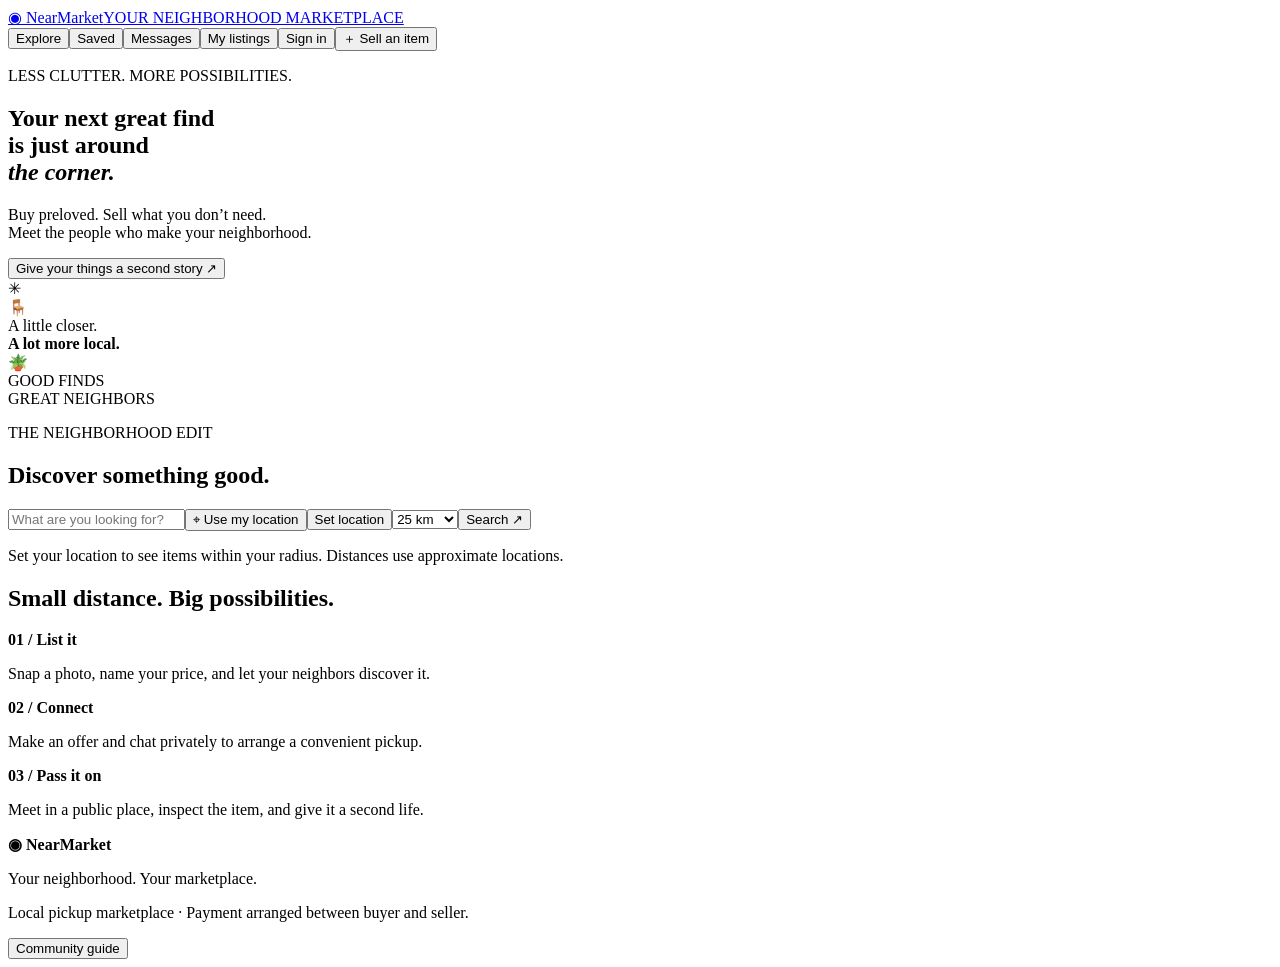
==== static/index.html @ b22f5d86 "Build local marketplace, super admin dashboard and scoped API provisioning" ====
<!doctype html><html lang="en"><head><meta charset="UTF-8"><meta name="viewport" content="width=device-width,initial-scale=1"><title>NearMarket · Good finds, close by.</title><link rel="stylesheet" href="/style.css"><script src="/app.js" defer></script></head><body><header><a class="brand" href="/">◉ NearMarket<span>YOUR NEIGHBORHOOD MARKETPLACE</span></a><nav><button id="browse">Explore</button><button id="saved">Saved</button><button id="inbox">Messages</button><button id="mine">My listings</button><button id="account">Sign in</button><button id="sell" class="primary">＋ Sell an item</button></nav></header><main><section class="hero"><div><p class="eyebrow">LESS CLUTTER. MORE POSSIBILITIES.</p><h1>Your next great find<br>is just around<br><em>the corner.</em></h1><p>Buy preloved. Sell what you don’t need.<br>Meet the people who make your neighborhood.</p><button id="heroSell" class="primary">Give your things a second story ↗</button></div><div class="art" aria-hidden="true"><div class="sun">✳</div><div class="chair">🪑</div><div class="tag">A little closer.<br><strong>A lot more local.</strong></div><div class="plant">🪴</div><div class="sticker">GOOD FINDS<br>GREAT NEIGHBORS</div></div></section><section class="market"><div class="heading"><div><p class="eyebrow">THE NEIGHBORHOOD EDIT</p><h2 id="sectionTitle">Discover something good.</h2></div><span id="count"></span></div><form id="search" class="filters"><input id="query" aria-label="Search listings" placeholder="What are you looking for?"><button type="button" id="locate">⌖ Use my location</button><button type="button" id="manual">Set location</button><select id="radius" aria-label="Search radius"><option value="1">1 km</option><option value="5">5 km</option><option value="10">10 km</option><option value="25" selected>25 km</option><option value="50">50 km</option><option value="100">100 km</option></select><button class="primary">Search ↗</button></form><p id="locationLabel" class="muted">Set your location to see items within your radius. Distances use approximate locations.</p><div id="categories" class="categories"></div><div id="grid" class="grid"></div></section><section class="how"><h2>Small distance. Big possibilities.</h2><div><article><b>01 / List it</b><p>Snap a photo, name your price, and let your neighbors discover it.</p></article><article><b>02 / Connect</b><p>Make an offer and chat privately to arrange a convenient pickup.</p></article><article><b>03 / Pass it on</b><p>Meet in a public place, inspect the item, and give it a second life.</p></article></div></section></main><footer><strong>◉ NearMarket</strong><p>Your neighborhood. Your marketplace.</p><p>Local pickup marketplace · Payment arranged between buyer and seller.</p><button id="guide">Community guide</button></footer><dialog id="dialog"><button id="close" aria-label="Close dialog">✕</button><div id="dialogBody"></div></dialog><div id="toast" role="status" aria-live="polite"></div></body></html>
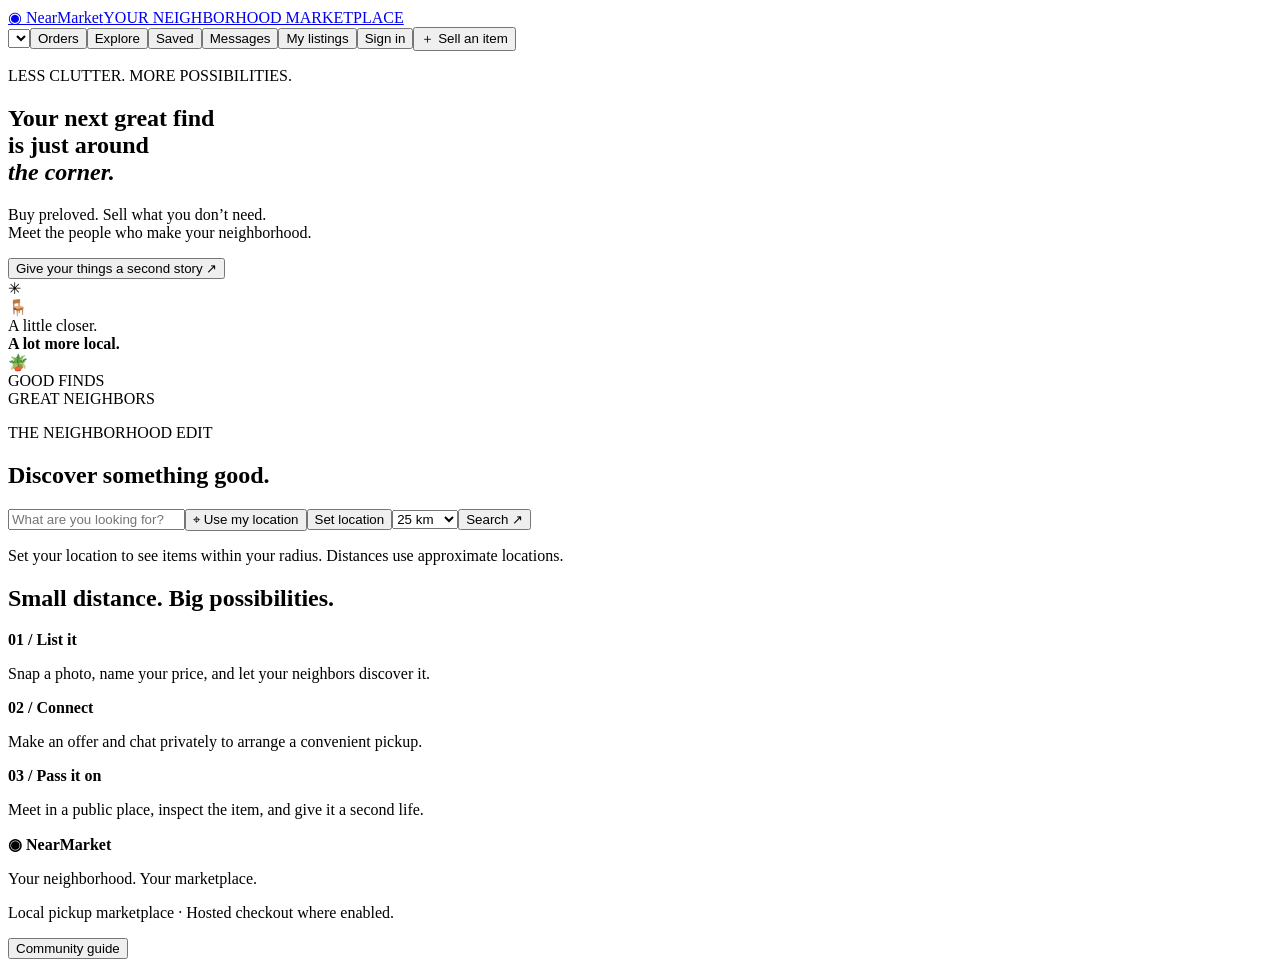
==== commit aff35bd9: "Add tenant administration, API key lifecycle controls and hosted payment workflows" ====
--- a/static/index.html
+++ b/static/index.html
@@ -1 +1 @@
-<!doctype html><html lang="en"><head><meta charset="UTF-8"><meta name="viewport" content="width=device-width,initial-scale=1"><title>NearMarket · Good finds, close by.</title><link rel="stylesheet" href="/style.css"><script src="/app.js" defer></script></head><body><header><a class="brand" href="/">◉ NearMarket<span>YOUR NEIGHBORHOOD MARKETPLACE</span></a><nav><button id="browse">Explore</button><button id="saved">Saved</button><button id="inbox">Messages</button><button id="mine">My listings</button><button id="account">Sign in</button><button id="sell" class="primary">＋ Sell an item</button></nav></header><main><section class="hero"><div><p class="eyebrow">LESS CLUTTER. MORE POSSIBILITIES.</p><h1>Your next great find<br>is just around<br><em>the corner.</em></h1><p>Buy preloved. Sell what you don’t need.<br>Meet the people who make your neighborhood.</p><button id="heroSell" class="primary">Give your things a second story ↗</button></div><div class="art" aria-hidden="true"><div class="sun">✳</div><div class="chair">🪑</div><div class="tag">A little closer.<br><strong>A lot more local.</strong></div><div class="plant">🪴</div><div class="sticker">GOOD FINDS<br>GREAT NEIGHBORS</div></div></section><section class="market"><div class="heading"><div><p class="eyebrow">THE NEIGHBORHOOD EDIT</p><h2 id="sectionTitle">Discover something good.</h2></div><span id="count"></span></div><form id="search" class="filters"><input id="query" aria-label="Search listings" placeholder="What are you looking for?"><button type="button" id="locate">⌖ Use my location</button><button type="button" id="manual">Set location</button><select id="radius" aria-label="Search radius"><option value="1">1 km</option><option value="5">5 km</option><option value="10">10 km</option><option value="25" selected>25 km</option><option value="50">50 km</option><option value="100">100 km</option></select><button class="primary">Search ↗</button></form><p id="locationLabel" class="muted">Set your location to see items within your radius. Distances use approximate locations.</p><div id="categories" class="categories"></div><div id="grid" class="grid"></div></section><section class="how"><h2>Small distance. Big possibilities.</h2><div><article><b>01 / List it</b><p>Snap a photo, name your price, and let your neighbors discover it.</p></article><article><b>02 / Connect</b><p>Make an offer and chat privately to arrange a convenient pickup.</p></article><article><b>03 / Pass it on</b><p>Meet in a public place, inspect the item, and give it a second life.</p></article></div></section></main><footer><strong>◉ NearMarket</strong><p>Your neighborhood. Your marketplace.</p><p>Local pickup marketplace · Payment arranged between buyer and seller.</p><button id="guide">Community guide</button></footer><dialog id="dialog"><button id="close" aria-label="Close dialog">✕</button><div id="dialogBody"></div></dialog><div id="toast" role="status" aria-live="polite"></div></body></html>
+<!doctype html><html lang="en"><head><meta charset="UTF-8"><meta name="viewport" content="width=device-width,initial-scale=1"><title>NearMarket · Good finds, close by.</title><link rel="stylesheet" href="/style.css"><script src="/app.js" defer></script></head><body><header><a class="brand" href="/">◉ NearMarket<span>YOUR NEIGHBORHOOD MARKETPLACE</span></a><nav><select id="tenantSelect" aria-label="Marketplace"></select><button id="tenantManage" hidden>Marketplace admin</button><button id="joinTenant" hidden>Join marketplace</button><button id="orders">Orders</button><button id="browse">Explore</button><button id="saved">Saved</button><button id="inbox">Messages</button><button id="mine">My listings</button><button id="account">Sign in</button><button id="sell" class="primary">＋ Sell an item</button></nav></header><main><section class="hero"><div><p class="eyebrow">LESS CLUTTER. MORE POSSIBILITIES.</p><h1>Your next great find<br>is just around<br><em>the corner.</em></h1><p>Buy preloved. Sell what you don’t need.<br>Meet the people who make your neighborhood.</p><button id="heroSell" class="primary">Give your things a second story ↗</button></div><div class="art" aria-hidden="true"><div class="sun">✳</div><div class="chair">🪑</div><div class="tag">A little closer.<br><strong>A lot more local.</strong></div><div class="plant">🪴</div><div class="sticker">GOOD FINDS<br>GREAT NEIGHBORS</div></div></section><section class="market"><div class="heading"><div><p class="eyebrow">THE NEIGHBORHOOD EDIT</p><h2 id="sectionTitle">Discover something good.</h2></div><span id="count"></span></div><form id="search" class="filters"><input id="query" aria-label="Search listings" placeholder="What are you looking for?"><button type="button" id="locate">⌖ Use my location</button><button type="button" id="manual">Set location</button><select id="radius" aria-label="Search radius"><option value="1">1 km</option><option value="5">5 km</option><option value="10">10 km</option><option value="25" selected>25 km</option><option value="50">50 km</option><option value="100">100 km</option></select><button class="primary">Search ↗</button></form><p id="locationLabel" class="muted">Set your location to see items within your radius. Distances use approximate locations.</p><div id="categories" class="categories"></div><div id="grid" class="grid"></div></section><section class="how"><h2>Small distance. Big possibilities.</h2><div><article><b>01 / List it</b><p>Snap a photo, name your price, and let your neighbors discover it.</p></article><article><b>02 / Connect</b><p>Make an offer and chat privately to arrange a convenient pickup.</p></article><article><b>03 / Pass it on</b><p>Meet in a public place, inspect the item, and give it a second life.</p></article></div></section></main><footer><strong>◉ NearMarket</strong><p>Your neighborhood. Your marketplace.</p><p>Local pickup marketplace · Hosted checkout where enabled.</p><button id="guide">Community guide</button></footer><dialog id="dialog"><button id="close" aria-label="Close dialog">✕</button><div id="dialogBody"></div></dialog><div id="toast" role="status" aria-live="polite"></div></body></html>
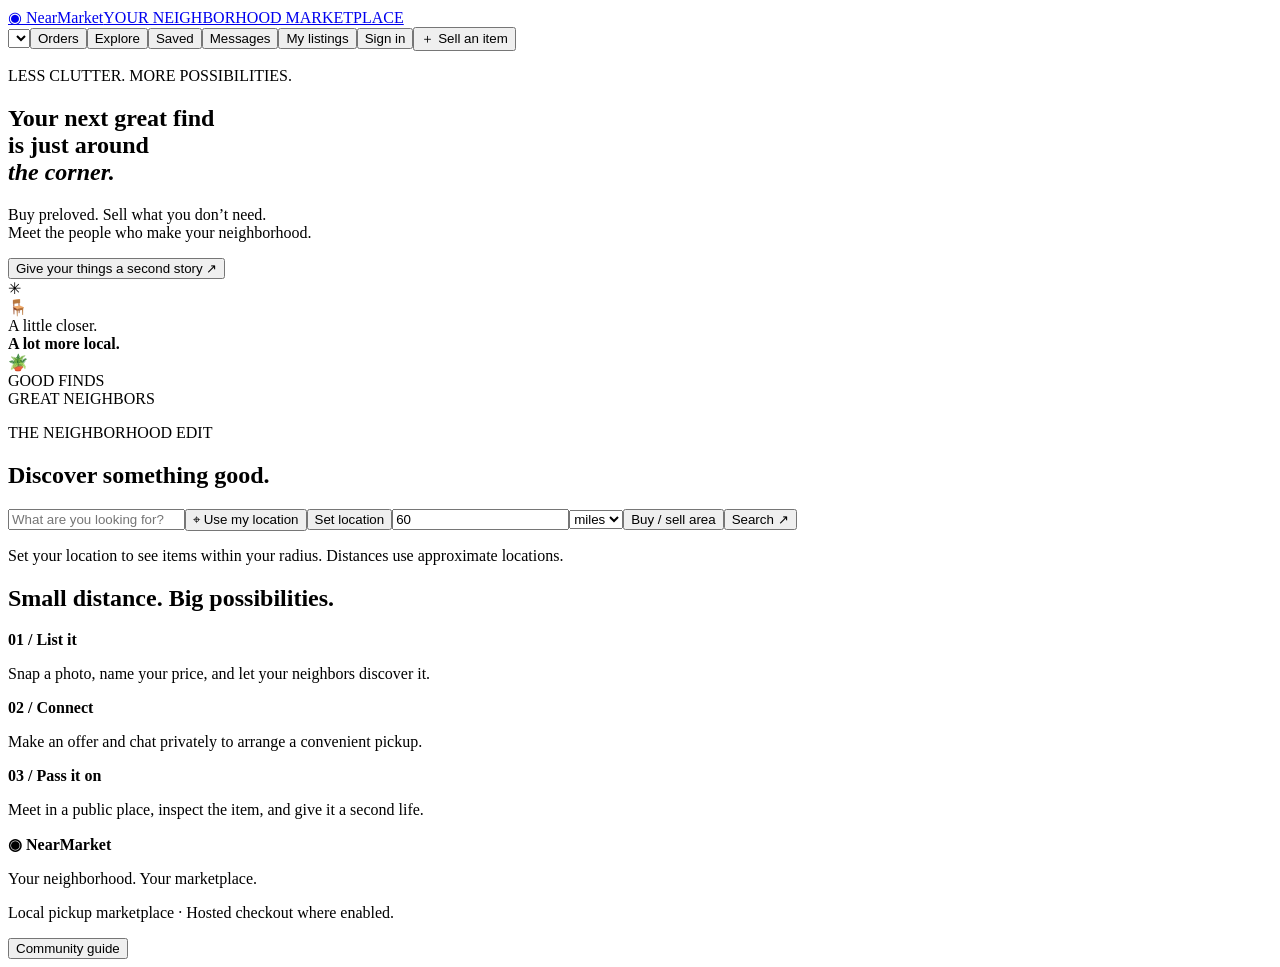
==== commit 67f750c5: "Add user and admin trade radius controls with 60-mile current-GPS default" ====
--- a/static/index.html
+++ b/static/index.html
@@ -1 +1 @@
-<!doctype html><html lang="en"><head><meta charset="UTF-8"><meta name="viewport" content="width=device-width,initial-scale=1"><title>NearMarket · Good finds, close by.</title><link rel="stylesheet" href="/style.css"><script src="/app.js" defer></script></head><body><header><a class="brand" href="/">◉ NearMarket<span>YOUR NEIGHBORHOOD MARKETPLACE</span></a><nav><select id="tenantSelect" aria-label="Marketplace"></select><button id="tenantManage" hidden>Marketplace admin</button><button id="joinTenant" hidden>Join marketplace</button><button id="orders">Orders</button><button id="browse">Explore</button><button id="saved">Saved</button><button id="inbox">Messages</button><button id="mine">My listings</button><button id="account">Sign in</button><button id="sell" class="primary">＋ Sell an item</button></nav></header><main><section class="hero"><div><p class="eyebrow">LESS CLUTTER. MORE POSSIBILITIES.</p><h1>Your next great find<br>is just around<br><em>the corner.</em></h1><p>Buy preloved. Sell what you don’t need.<br>Meet the people who make your neighborhood.</p><button id="heroSell" class="primary">Give your things a second story ↗</button></div><div class="art" aria-hidden="true"><div class="sun">✳</div><div class="chair">🪑</div><div class="tag">A little closer.<br><strong>A lot more local.</strong></div><div class="plant">🪴</div><div class="sticker">GOOD FINDS<br>GREAT NEIGHBORS</div></div></section><section class="market"><div class="heading"><div><p class="eyebrow">THE NEIGHBORHOOD EDIT</p><h2 id="sectionTitle">Discover something good.</h2></div><span id="count"></span></div><form id="search" class="filters"><input id="query" aria-label="Search listings" placeholder="What are you looking for?"><button type="button" id="locate">⌖ Use my location</button><button type="button" id="manual">Set location</button><select id="radius" aria-label="Search radius"><option value="1">1 km</option><option value="5">5 km</option><option value="10">10 km</option><option value="25" selected>25 km</option><option value="50">50 km</option><option value="100">100 km</option></select><button class="primary">Search ↗</button></form><p id="locationLabel" class="muted">Set your location to see items within your radius. Distances use approximate locations.</p><div id="categories" class="categories"></div><div id="grid" class="grid"></div></section><section class="how"><h2>Small distance. Big possibilities.</h2><div><article><b>01 / List it</b><p>Snap a photo, name your price, and let your neighbors discover it.</p></article><article><b>02 / Connect</b><p>Make an offer and chat privately to arrange a convenient pickup.</p></article><article><b>03 / Pass it on</b><p>Meet in a public place, inspect the item, and give it a second life.</p></article></div></section></main><footer><strong>◉ NearMarket</strong><p>Your neighborhood. Your marketplace.</p><p>Local pickup marketplace · Hosted checkout where enabled.</p><button id="guide">Community guide</button></footer><dialog id="dialog"><button id="close" aria-label="Close dialog">✕</button><div id="dialogBody"></div></dialog><div id="toast" role="status" aria-live="polite"></div></body></html>
+<!doctype html><html lang="en"><head><meta charset="UTF-8"><meta name="viewport" content="width=device-width,initial-scale=1"><title>NearMarket · Good finds, close by.</title><link rel="stylesheet" href="/style.css"><script src="/gateway-gui.js" defer></script><script src="/location-gui.js" defer></script><script src="/app.js" defer></script></head><body><header><a class="brand" href="/">◉ NearMarket<span>YOUR NEIGHBORHOOD MARKETPLACE</span></a><nav><select id="tenantSelect" aria-label="Marketplace"></select><button id="tenantManage" hidden>Marketplace admin</button><button id="joinTenant" hidden>Join marketplace</button><button id="orders">Orders</button><button id="browse">Explore</button><button id="saved">Saved</button><button id="inbox">Messages</button><button id="mine">My listings</button><button id="account">Sign in</button><button id="superAdmin" hidden>Super admin</button><button id="apiKeys" hidden>API &amp; keys</button><button id="paymentGateways" hidden>Payment gateways</button><button id="locationAdmin" hidden>Location controls</button><button id="sell" class="primary">＋ Sell an item</button></nav></header><main><section class="hero"><div><p class="eyebrow">LESS CLUTTER. MORE POSSIBILITIES.</p><h1>Your next great find<br>is just around<br><em>the corner.</em></h1><p>Buy preloved. Sell what you don’t need.<br>Meet the people who make your neighborhood.</p><button id="heroSell" class="primary">Give your things a second story ↗</button></div><div class="art" aria-hidden="true"><div class="sun">✳</div><div class="chair">🪑</div><div class="tag">A little closer.<br><strong>A lot more local.</strong></div><div class="plant">🪴</div><div class="sticker">GOOD FINDS<br>GREAT NEIGHBORS</div></div></section><section class="market"><div class="heading"><div><p class="eyebrow">THE NEIGHBORHOOD EDIT</p><h2 id="sectionTitle">Discover something good.</h2></div><span id="count"></span></div><form id="search" class="filters"><input id="query" aria-label="Search listings" placeholder="What are you looking for?"><button type="button" id="locate">⌖ Use my location</button><button type="button" id="manual">Set location</button><input id="radius" type="number" min="0.1" max="500" step="any" value="60" aria-label="Search radius"><select id="distanceUnit" aria-label="Distance unit"><option value="km">km</option><option value="mi" selected>miles</option></select><button type="button" id="tradeArea">Buy / sell area</button><button class="primary">Search ↗</button></form><p id="locationLabel" class="muted">Set your location to see items within your radius. Distances use approximate locations.</p><div id="categories" class="categories"></div><div id="grid" class="grid"></div></section><section class="how"><h2>Small distance. Big possibilities.</h2><div><article><b>01 / List it</b><p>Snap a photo, name your price, and let your neighbors discover it.</p></article><article><b>02 / Connect</b><p>Make an offer and chat privately to arrange a convenient pickup.</p></article><article><b>03 / Pass it on</b><p>Meet in a public place, inspect the item, and give it a second life.</p></article></div></section></main><footer><strong>◉ NearMarket</strong><p>Your neighborhood. Your marketplace.</p><p>Local pickup marketplace · Hosted checkout where enabled.</p><button id="guide">Community guide</button></footer><dialog id="dialog"><button id="close" aria-label="Close dialog">✕</button><div id="dialogBody"></div></dialog><div id="toast" role="status" aria-live="polite"></div></body></html>
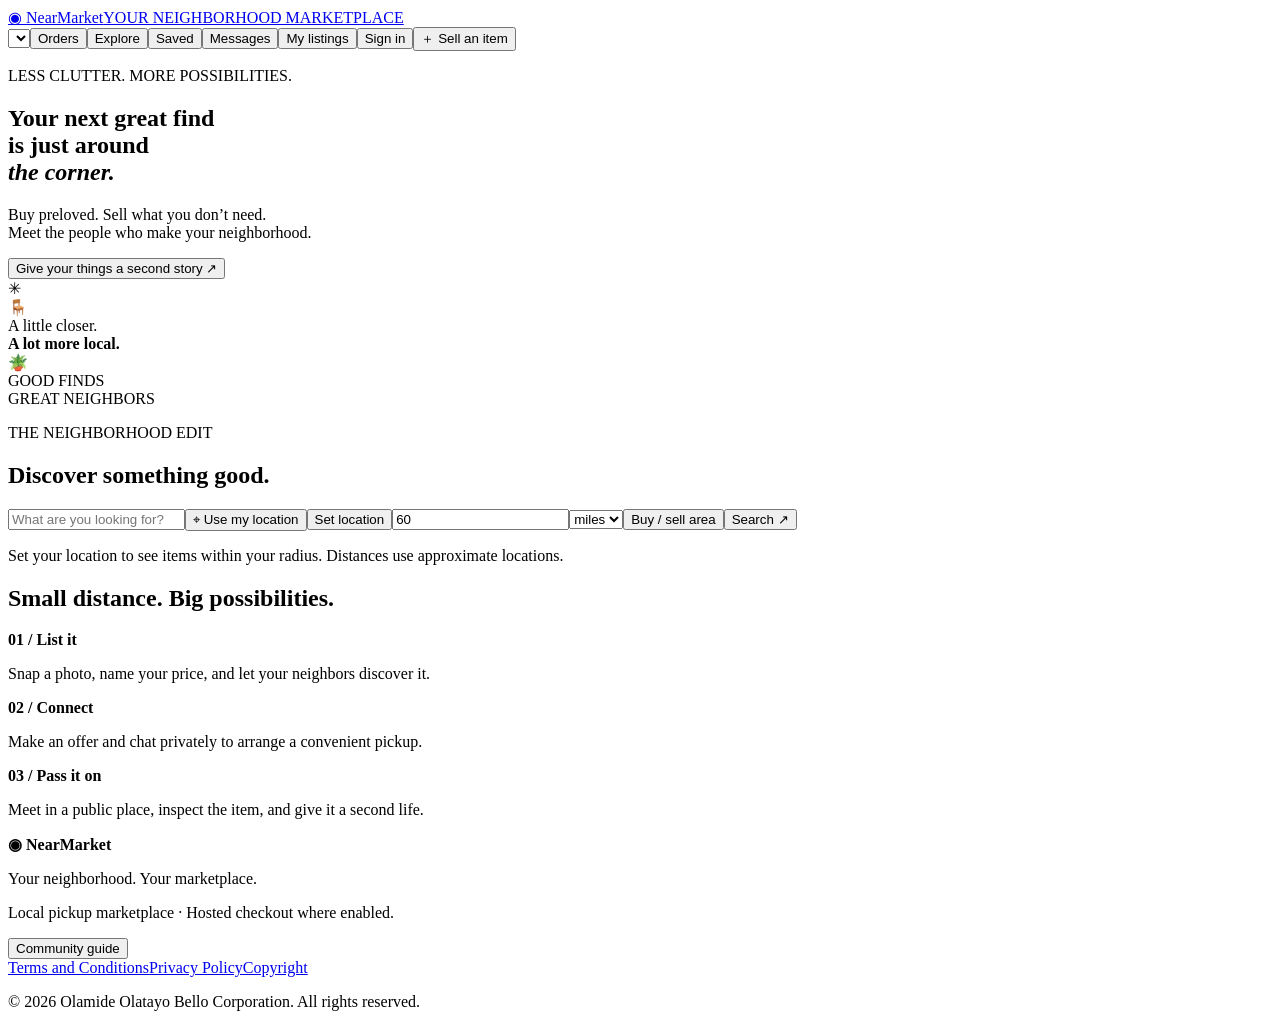
==== commit c9a0dfd9: "Add terms, privacy policy and corporate copyright pages" ====
--- a/static/index.html
+++ b/static/index.html
@@ -1 +1 @@
-<!doctype html><html lang="en"><head><meta charset="UTF-8"><meta name="viewport" content="width=device-width,initial-scale=1"><title>NearMarket · Good finds, close by.</title><link rel="stylesheet" href="/style.css"><script src="/gateway-gui.js" defer></script><script src="/location-gui.js" defer></script><script src="/app.js" defer></script></head><body><header><a class="brand" href="/">◉ NearMarket<span>YOUR NEIGHBORHOOD MARKETPLACE</span></a><nav><select id="tenantSelect" aria-label="Marketplace"></select><button id="tenantManage" hidden>Marketplace admin</button><button id="joinTenant" hidden>Join marketplace</button><button id="orders">Orders</button><button id="browse">Explore</button><button id="saved">Saved</button><button id="inbox">Messages</button><button id="mine">My listings</button><button id="account">Sign in</button><button id="superAdmin" hidden>Super admin</button><button id="apiKeys" hidden>API &amp; keys</button><button id="paymentGateways" hidden>Payment gateways</button><button id="locationAdmin" hidden>Location controls</button><button id="sell" class="primary">＋ Sell an item</button></nav></header><main><section class="hero"><div><p class="eyebrow">LESS CLUTTER. MORE POSSIBILITIES.</p><h1>Your next great find<br>is just around<br><em>the corner.</em></h1><p>Buy preloved. Sell what you don’t need.<br>Meet the people who make your neighborhood.</p><button id="heroSell" class="primary">Give your things a second story ↗</button></div><div class="art" aria-hidden="true"><div class="sun">✳</div><div class="chair">🪑</div><div class="tag">A little closer.<br><strong>A lot more local.</strong></div><div class="plant">🪴</div><div class="sticker">GOOD FINDS<br>GREAT NEIGHBORS</div></div></section><section class="market"><div class="heading"><div><p class="eyebrow">THE NEIGHBORHOOD EDIT</p><h2 id="sectionTitle">Discover something good.</h2></div><span id="count"></span></div><form id="search" class="filters"><input id="query" aria-label="Search listings" placeholder="What are you looking for?"><button type="button" id="locate">⌖ Use my location</button><button type="button" id="manual">Set location</button><input id="radius" type="number" min="0.1" max="500" step="any" value="60" aria-label="Search radius"><select id="distanceUnit" aria-label="Distance unit"><option value="km">km</option><option value="mi" selected>miles</option></select><button type="button" id="tradeArea">Buy / sell area</button><button class="primary">Search ↗</button></form><p id="locationLabel" class="muted">Set your location to see items within your radius. Distances use approximate locations.</p><div id="categories" class="categories"></div><div id="grid" class="grid"></div></section><section class="how"><h2>Small distance. Big possibilities.</h2><div><article><b>01 / List it</b><p>Snap a photo, name your price, and let your neighbors discover it.</p></article><article><b>02 / Connect</b><p>Make an offer and chat privately to arrange a convenient pickup.</p></article><article><b>03 / Pass it on</b><p>Meet in a public place, inspect the item, and give it a second life.</p></article></div></section></main><footer><strong>◉ NearMarket</strong><p>Your neighborhood. Your marketplace.</p><p>Local pickup marketplace · Hosted checkout where enabled.</p><button id="guide">Community guide</button></footer><dialog id="dialog"><button id="close" aria-label="Close dialog">✕</button><div id="dialogBody"></div></dialog><div id="toast" role="status" aria-live="polite"></div></body></html>
+<!doctype html><html lang="en"><head><meta charset="UTF-8"><meta name="viewport" content="width=device-width,initial-scale=1"><title>NearMarket · Good finds, close by.</title><link rel="stylesheet" href="/style.css"><script src="/gateway-gui.js" defer></script><script src="/location-gui.js" defer></script><script src="/app.js" defer></script></head><body><header><a class="brand" href="/">◉ NearMarket<span>YOUR NEIGHBORHOOD MARKETPLACE</span></a><nav><select id="tenantSelect" aria-label="Marketplace"></select><button id="tenantManage" hidden>Marketplace admin</button><button id="joinTenant" hidden>Join marketplace</button><button id="orders">Orders</button><button id="browse">Explore</button><button id="saved">Saved</button><button id="inbox">Messages</button><button id="mine">My listings</button><button id="account">Sign in</button><button id="superAdmin" hidden>Super admin</button><button id="apiKeys" hidden>API &amp; keys</button><button id="paymentGateways" hidden>Payment gateways</button><button id="locationAdmin" hidden>Location controls</button><button id="sell" class="primary">＋ Sell an item</button></nav></header><main><section class="hero"><div><p class="eyebrow">LESS CLUTTER. MORE POSSIBILITIES.</p><h1>Your next great find<br>is just around<br><em>the corner.</em></h1><p>Buy preloved. Sell what you don’t need.<br>Meet the people who make your neighborhood.</p><button id="heroSell" class="primary">Give your things a second story ↗</button></div><div class="art" aria-hidden="true"><div class="sun">✳</div><div class="chair">🪑</div><div class="tag">A little closer.<br><strong>A lot more local.</strong></div><div class="plant">🪴</div><div class="sticker">GOOD FINDS<br>GREAT NEIGHBORS</div></div></section><section class="market"><div class="heading"><div><p class="eyebrow">THE NEIGHBORHOOD EDIT</p><h2 id="sectionTitle">Discover something good.</h2></div><span id="count"></span></div><form id="search" class="filters"><input id="query" aria-label="Search listings" placeholder="What are you looking for?"><button type="button" id="locate">⌖ Use my location</button><button type="button" id="manual">Set location</button><input id="radius" type="number" min="0.1" max="500" step="any" value="60" aria-label="Search radius"><select id="distanceUnit" aria-label="Distance unit"><option value="km">km</option><option value="mi" selected>miles</option></select><button type="button" id="tradeArea">Buy / sell area</button><button class="primary">Search ↗</button></form><p id="locationLabel" class="muted">Set your location to see items within your radius. Distances use approximate locations.</p><div id="categories" class="categories"></div><div id="grid" class="grid"></div></section><section class="how"><h2>Small distance. Big possibilities.</h2><div><article><b>01 / List it</b><p>Snap a photo, name your price, and let your neighbors discover it.</p></article><article><b>02 / Connect</b><p>Make an offer and chat privately to arrange a convenient pickup.</p></article><article><b>03 / Pass it on</b><p>Meet in a public place, inspect the item, and give it a second life.</p></article></div></section></main><footer><strong>◉ NearMarket</strong><p>Your neighborhood. Your marketplace.</p><p>Local pickup marketplace · Hosted checkout where enabled.</p><button id="guide">Community guide</button><nav aria-label="Legal"><a href="/terms">Terms and Conditions</a><a href="/privacy">Privacy Policy</a><a href="/copyright">Copyright</a></nav><p>© 2026 Olamide Olatayo Bello Corporation. All rights reserved.</p></footer><dialog id="dialog"><button id="close" aria-label="Close dialog">✕</button><div id="dialogBody"></div></dialog><div id="toast" role="status" aria-live="polite"></div></body></html>
